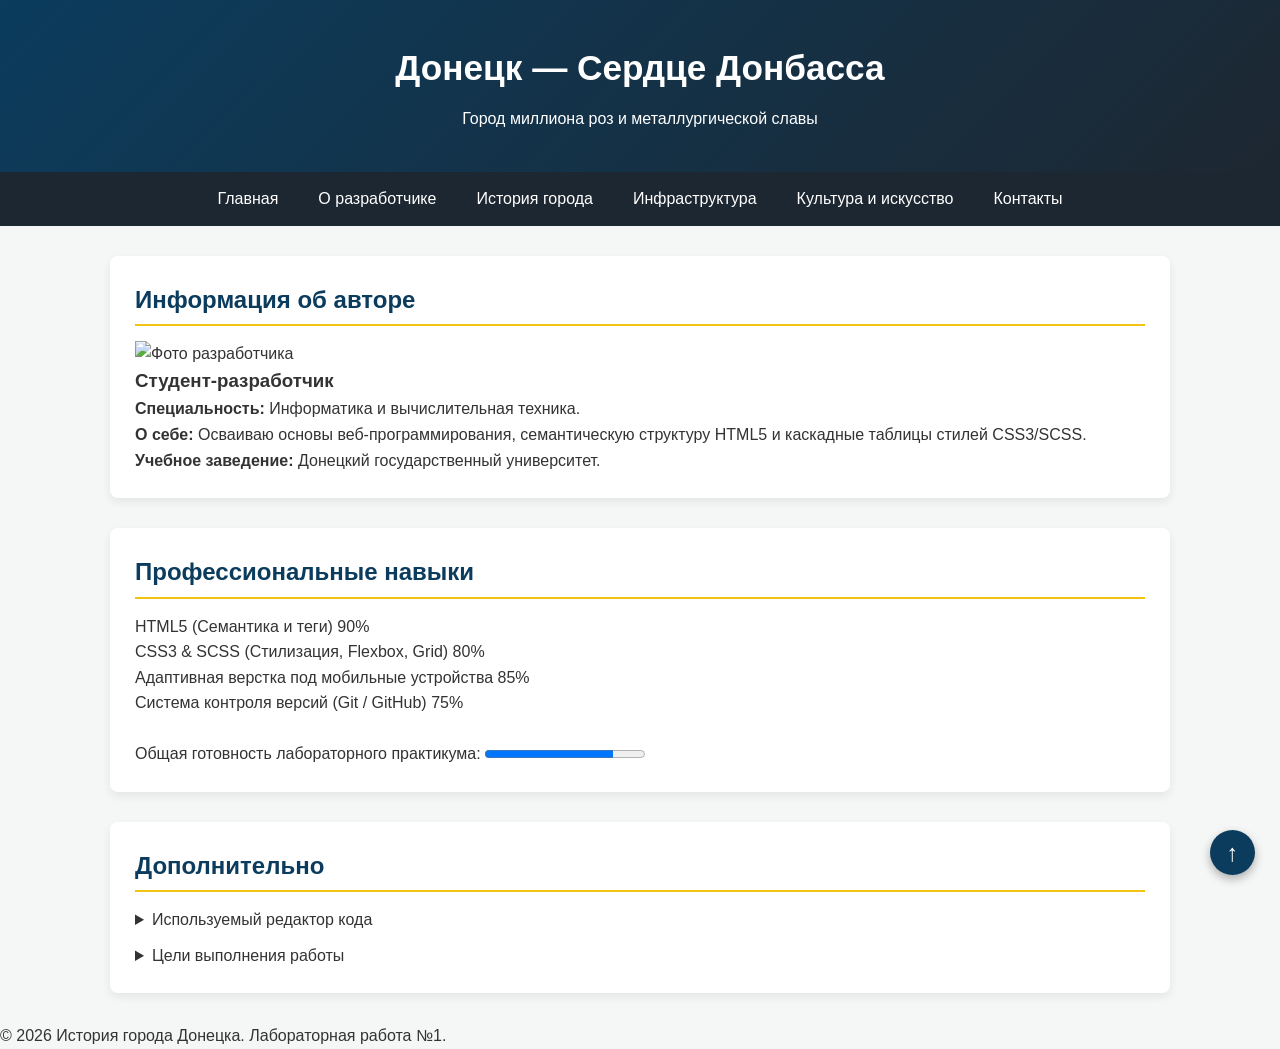
==== about.html @ d750c0fd "Initial commit" ====
<!DOCTYPE html>
<html lang="ru">
<head>
    <meta charset="UTF-8">
    <meta name="viewport" content="width=device-width, initial-scale=1.0">
    <title>Донецк — О разработчике</title>
    <link rel="stylesheet" href="css/style.css">
</head>
<body>

<header>
    <h1>Донецк — Сердце Донбасса</h1>
    <p>Город миллиона роз и металлургической славы</p>
</header>

<nav>
    <ul>
        <li><a href="index.html">Главная</a></li>
        <li><a href="about.html">О разработчике</a></li>
        <li><a href="history.html">История города</a></li>
        <li><a href="infrastructure.html">Инфраструктура</a></li>
        <li><a href="culture.html">Культура и искусство</a></li>
        <li><a href="contact.html">Контакты</a></li>
    </ul>
</nav>

<main>
    <section class="about-dev">
        <h2>Информация об авторе</h2>
        <img src="https://sun9-32.vkuserphoto.ru/s/v1/ig2/2vukT-sWlPPxgZHpjWkLo_isldlV-4oZ5agWR1jrFX-6-BzbBDrLzCK-oL6PpjYXcilgBemEmE9BrpJCYixrHdOX.jpg?quality=95&as=32x21,48x32,72x48,108x72,160x107,240x160,360x240,480x320,540x360,640x427,720x480,1080x720,1280x853,1440x960,2560x1707&from=bu&u=9zhzIBP1rOvoRTHaNYDC41mfuKk4mAcPp9ksZY3CH0E&cs=2560x0" alt="Фото разработчика" class="dev-avatar">
        <div class="dev-bio">
            <h3>Студент-разработчик</h3>
            <p><strong>Специальность:</strong> Информатика и вычислительная техника.</p>
            <p><strong>О себе:</strong> Осваиваю основы веб-программирования, семантическую структуру HTML5 и каскадные таблицы стилей CSS3/SCSS.</p>
            <p><strong>Учебное заведение:</strong> Донецкий государственный университет.</p>
        </div>
    </section>

    <section class="skills-section">
        <h2>Профессиональные навыки</h2>

        <div class="skill-item">
            <div class="skill-info">
                <span>HTML5 (Семантика и теги)</span>
                <span>90%</span>
            </div>
            <div class="progress-track">
                <div class="progress-bar" style="width: 90%;"></div>
            </div>
        </div>

        <div class="skill-item">
            <div class="skill-info">
                <span>CSS3 & SCSS (Стилизация, Flexbox, Grid)</span>
                <span>80%</span>
            </div>
            <div class="progress-track">
                <div class="progress-bar" style="width: 80%;"></div>
            </div>
        </div>

        <div class="skill-item">
            <div class="skill-info">
                <span>Адаптивная верстка под мобильные устройства</span>
                <span>85%</span>
            </div>
            <div class="progress-track">
                <div class="progress-bar" style="width: 85%;"></div>
            </div>
        </div>

        <div class="skill-item">
            <div class="skill-info">
                <span>Система контроля версий (Git / GitHub)</span>
                <span>75%</span>
            </div>
            <div class="progress-track">
                <div class="progress-bar" style="width: 75%;"></div>
            </div>
        </div>

        <p style="margin-top: 25px;">
            Общая готовность лабораторного практикума:
            <progress value="80" max="100">80%</progress>
        </p>
    </section>

    <section class="faq-section">
        <h2>Дополнительно</h2>
        <details>
            <summary>Используемый редактор кода</summary>
            <p>Разработка ведется в профессиональной среде PhpStorm с использованием плагинов для проверки синтаксиса и Live Preview.</p>
        </details>
        <details style="margin-top: 10px;">
            <summary>Цели выполнения работы</summary>
            <p>Изучить не менее 55 различных тегов, освоить комбинаторы, псевдоклассы, сетки и методы позиционирования элементов.</p>
        </details>
    </section>
</main>

<a href="#" class="back-to-top" title="Наверх">↑</a>

<footer>
    <p>&copy; 2026 История города Донецка. Лабораторная работа №1.</p>
</footer>

</body>
</html>
---- css/style.css ----
*, *::before, *::after {
    box-sizing: border-box;
    margin: 0;
    padding: 0;
}

img {
    max-width: 100%;
    height: auto;
    display: block;
}

body {
    font-family: 'Segoe UI', Tahoma, Geneva, Verdana, sans-serif;
    line-height: 1.6;
    color: #333333;
    background-color: #f4f7f6;
    position: static;
}

header {
    background: linear-gradient(135deg, #0b3c5d, #1d2731);
    color: #ffffff;
    padding: 40px 20px;
    text-align: center;
    position: relative;
}

header h1 {
    font-size: 2.2rem;
    margin-bottom: 10px;
}

nav {
    background-color: #1d2731;
    position: sticky;
    top: 0;
    z-index: 1000;
}

nav > ul {
    list-style: none;
    display: flex;
    justify-content: center;
    flex-wrap: wrap;  /
}

nav > ul li a {
    display: block;
    color: #ffffff;
    text-decoration: none;
    padding: 14px 20px;
    font-weight: 500;
    transition: background-color 0.3s ease;
}

nav > ul li a:hover {
    background-color: #d9534f;
    color: #ffffff;
}

nav > ul li a:active {
    background-color: #b52b27;
}

main {
    max-width: 1100px;
    margin: 30px auto;
    padding: 0 20px;
}

section {
    background-color: #ffffff;
    padding: 25px;
    margin-bottom: 30px;
    border-radius: 8px;
    box-shadow: 0 4px 10px rgba(0, 0, 0, 0.07);
}

section h2 {
    color: #0b3c5d;
    margin-bottom: 15px;
    border-bottom: 2px solid #f1c40f;
    padding-bottom: 5px;
}

.float-img {
    float: left;
    margin: 0 20px 15px 0;
    width: 280px;
    height: 190px;
    object-fit: cover;
    border-radius: 6px;
    box-shadow: 0 2px 6px rgba(0,0,0,0.15);
}

.about-city::after {
    content: "";
    display: table;
    clear: both;
}

blockquote {
    clear: both;
    background-color: #fcf8e3;
    border-left: 5px solid #f1c40f;
    padding: 15px 20px;
    margin: 20px 0;
    font-style: italic;
    position: relative;
}

blockquote::before {
    content: "“";
    font-size: 3rem;
    color: #f1c40f;
    position: absolute;
    top: -10px;
    left: 5px;
    opacity: 0.5;
}

blockquote cite {
    display: block;
    margin-top: 8px;
    font-size: 0.85rem;
    color: #666;
    font-style: normal;
}

mark {
    background-color: #ffeaa7;
    padding: 2px 6px;
    border-radius: 3px;
}

.gallery-grid {
    display: grid;
    grid-template-columns: repeat(auto-fit, minmax(250px, 1fr));
    gap: 20px;
    margin-top: 20px;
}

.gallery-grid figure {
    background: #ffffff;
    border: 1px solid #e0e0e0;
    border-radius: 6px;
    overflow: hidden;
    transition: transform 0.3s ease, box-shadow 0.3s ease;
}

.gallery-grid figure:hover {
    transform: translateY(-5px);
    box-shadow: 0 6px 15px rgba(0, 0, 0, 0.1);
}

.gallery-grid figure img {
    width: 100%;
    height: 180px;
    object-fit: cover;
    display: block;
}

.gallery-grid figure figcaption {
    padding: 10px;
    font-size: 0.9rem;
    text-align: center;
    color: #555;
    background-color: #fafafa;
}

.city-news article {
    border-bottom: 1px dashed #ccc;
    padding: 15px 0;
}

.city-news article:last-child {
    border-bottom: none;
}

.city-news article h3 {
    color: #0b3c5d;
    margin-bottom: 5px;
}

.city-news article time {
    display: inline-block;
    font-size: 0.85rem;
    color: #888;
    margin-bottom: 10px;
}

.back-to-top {
    position: fixed;
    bottom: 25px;
    right: 25px;
    width: 45px;
    height: 45px;
    background-color: #0b3c5d;
    color: #ffffff;
    text-decoration: none;
    border-radius: 50%;
    text-align: center;
    line-height: 45px;
    font-size: 1.5rem;
    font-weight: bold;
    box-shadow: 0 4px 10px rgba(0,0,0,0.3);
    transition: background-color 0.3s ease, transform 0.2s ease;
    z-index: 999;
}

.back-to-top:hover {
    background-color: #d9534f;
    transform: scale(1.1);
}

.table-responsive {
    width: 100%;
    overflow-x: auto;
    margin-top: 20px;
}

.history-table {
    width: 100%;
    border-collapse: collapse;
    text-align: left;
    font-size: 0.95rem;
}

.history-table caption {
    caption-side: top;
    font-weight: bold;
    font-size: 1.1rem;
    color: #0b3c5d;
    margin-bottom: 12px;
}

.history-table thead th {
    background-color: #0b3c5d;
    color: #ffffff;
    padding: 14px 12px;
    border: 1px solid #0b3c5d;
}

.history-table td {
    padding: 12px;
    border: 1px solid #e0e0e0;
    vertical-align: top;
}

.history-table tbody tr:nth-child(even) {
    background-color: #f9fbfd;
}

.history-table tbody tr:hover {
    background-color: #edf3fb;
}

.history-table tbody td:first-child {
    font-weight: bold;
    text-align: center;
}

.history-table tbody td:nth-child(2) time {
    font-weight: bold;
    color: #d9534f;
}

.history-table tfoot td {
    background-color: #f1f1f1;
    font-style: italic;
    color: #666;
    padding: 10px 12px;
    border: 1px solid #e0e0e0;
}

.map-wrapper {
    position: relative;
    width: 100%;
    height: 420px;
    margin: 15px 0 10px;
    border-radius: 8px;
    overflow: hidden;
    box-shadow: 0 3px 8px rgba(0,0,0,0.15);
    border: 1px solid #ddd;
}

.map-wrapper iframe {
    width: 100%;
    height: 100%;
    border: 0;
}

.districts-list {
    margin: 15px 0 0 25px;
    line-height: 1.8;
}

.districts-list li {
    padding: 6px 0;
    border-bottom: 1px dashed #eee;
}

.districts-list li:last-child {
    border-bottom: none;
}

.districts-list li strong {
    color: #0b3c5d;
}

.transport-card {
    background-color: #f8f9fa;
    padding: 15px;
    border-radius: 6px;
    margin-top: 15px;
    border-left: 4px solid #0b3c5d;
}

.transport-card h3 {
    margin-bottom: 6px;
    color: #0b3c5d;
}

meter {
    width: 160px;
    height: 20px;
    vertical-align: middle;
}

.venue-card h3 {
    padding: 12px 12px 6px;
    font-size: 1.1rem;
    color: #0b3c5d;
}

.venue-card p {
    padding: 0 12px 15px;
    font-size: 0.9rem;
    color: #555;
}

.people-list {
    margin-top: 15px;
}

.people-list dt {
    font-weight: bold;
    font-size: 1.05rem;
    color: #0b3c5d;
    margin-top: 15px;
    padding-left: 10px;
    border-left: 4px solid #d9534f;
}

.people-list dd {
    margin-left: 15px;
    margin-top: 4px;
    color: #444;
    line-height: 1.5;
}

.site-form fieldset {
    border: 1px solid #dcdcdc;
    border-radius: 8px;
    padding: 25px;
    background-color: #fafbfc;
}

.site-form legend {
    padding: 0 10px;
    font-weight: bold;
    color: #0b3c5d;
    font-size: 1.1rem;
}

.form-group {
    margin-bottom: 20px;
}

.form-group label {
    display: block;
    margin-bottom: 6px;
    font-weight: 600;
    color: #444;
}

.form-group input[type="text"],
.form-group input[type="email"],
.form-group input[type="tel"],
.form-group select,
.form-group textarea {
    width: 100%;
    padding: 10px 12px;
    border: 2px solid #ccc;
    border-radius: 6px;
    font-size: 1rem;
    font-family: inherit;
    transition: border-color 0.3s ease, box-shadow 0.3s ease;
}

.form-group input:focus,
.form-group select:focus,
.form-group textarea:focus {
    outline: none;
    border-color: #0b3c5d;
    box-shadow: 0 0 8px rgba(11, 60, 93, 0.25);
}

.form-group input:valid:not(:placeholder-shown),
.form-group textarea:valid:not(:placeholder-shown) {
    border-color: #28a745;
}

.form-group input:invalid:not(:placeholder-shown),
.form-group textarea:invalid:not(:placeholder-shown) {
    border-color: #dc3545;
}

.hint {
    display: block;
    margin-top: 4px;
    font-size: 0.8rem;
    color: #777;
}

.checkbox-group {
    display: flex;
    align-items: center;
    gap: 10px;
}

.checkbox-group input[type="checkbox"] {
    width: 18px;
    height: 18px;
    cursor: pointer;
}

.checkbox-group label {
    margin-bottom: 0;
    font-weight: normal;
    cursor: pointer;
}

.form-actions {
    display: flex;
    gap: 15px;
    margin-top: 15px;
}

.btn-submit {
    padding: 12px 24px;
    background-color: #0b3c5d;
    color: #fff;
    border: none;
    border-radius: 6px;
    font-size: 1rem;
    font-weight: bold;
    cursor: pointer;
    transition: background-color 0.3s ease;
}

.btn-submit:hover {
    background-color: #d9534f;
}

.btn-reset {
    padding: 12px 24px;
    background-color: #e2e6ea;
    color: #333;
    border: none;
    border-radius: 6px;
    font-size: 1rem;
    cursor: pointer;
    transition: background-color 0.3s ease;
}

.btn-reset:hover {
    background-color: #dae0e5;
}
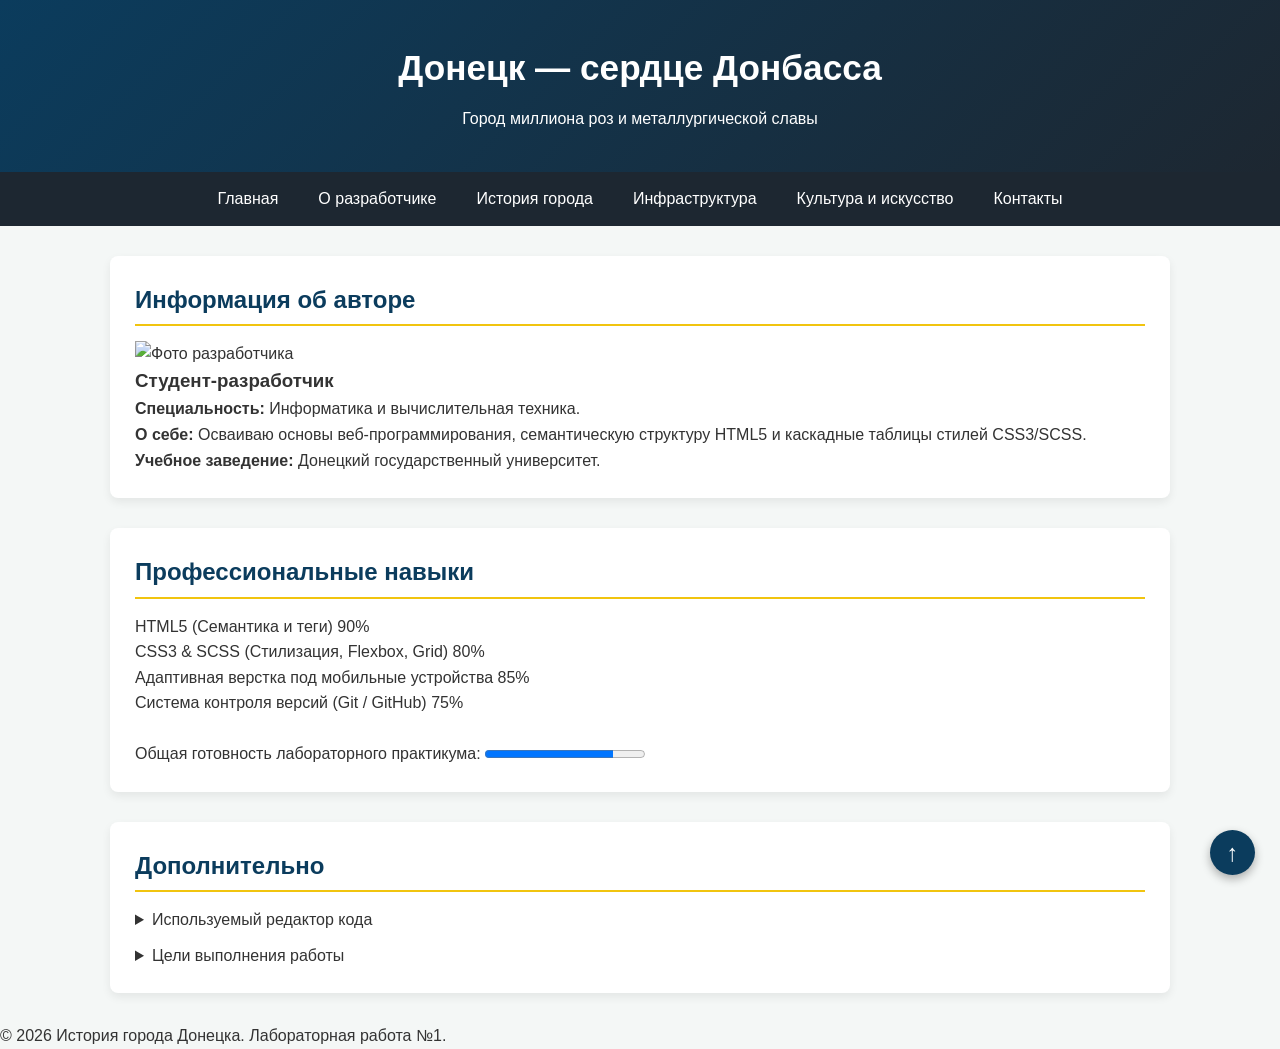
==== commit cf9353d4: "Update text" ====
--- a/about.html
+++ b/about.html
@@ -9,7 +9,7 @@
 <body>
 
 <header>
-    <h1>Донецк — Сердце Донбасса</h1>
+    <h1>Донецк — сердце Донбасса</h1>
     <p>Город миллиона роз и металлургической славы</p>
 </header>
 
